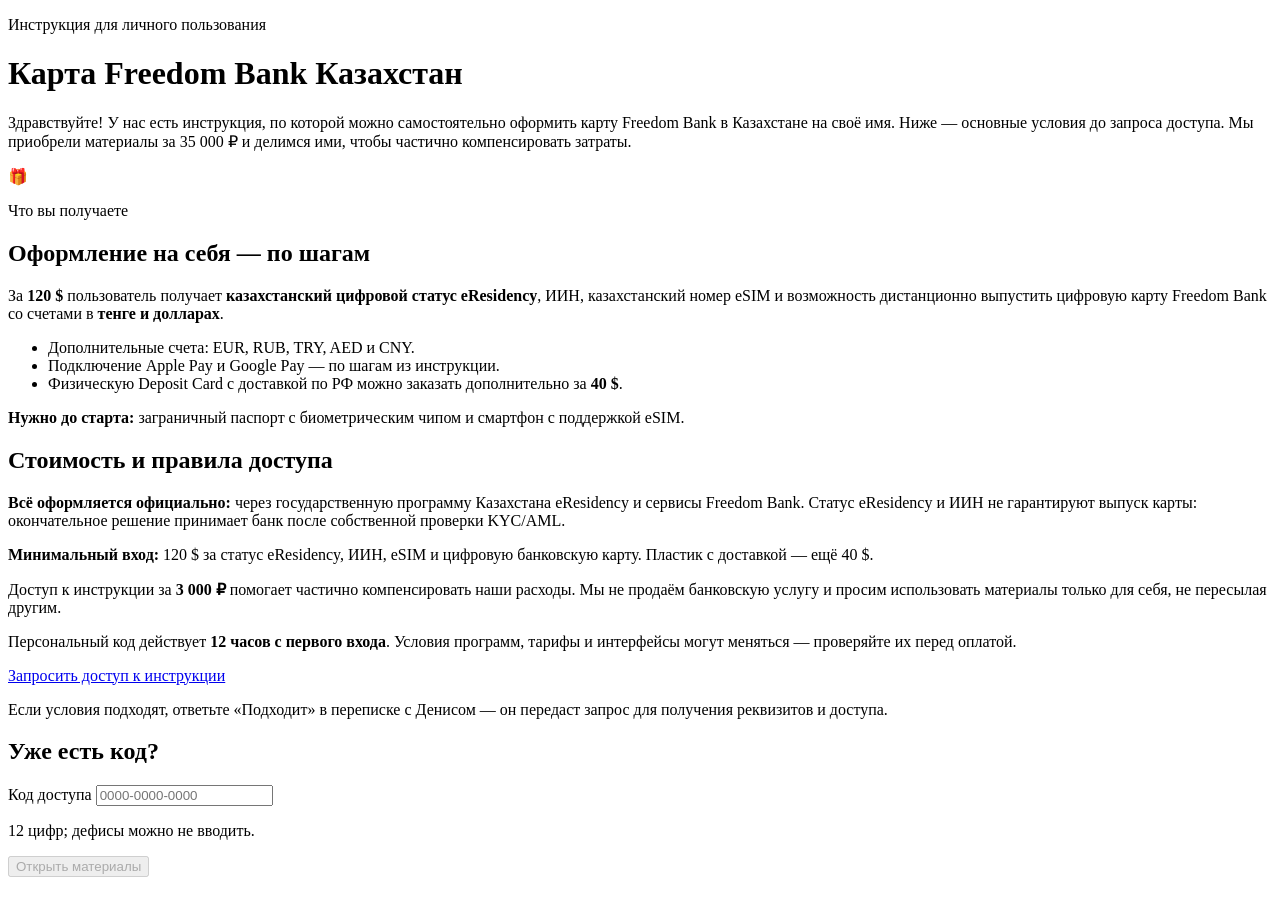
==== FF_Card/login.html @ 63d4c760 "feat: clarify official card prerequisites Co-Authored-By: Codex <noreply@openai.com>" ====
<!doctype html>
<html lang="ru">
<head>
  <meta charset="utf-8">
  <meta name="viewport" content="width=device-width,initial-scale=1">
  <title>Карта банка Казахстана · инструкция</title>
  <link rel="stylesheet" href="/assets/app.css">
</head>
<body class="access-page">
  <main class="access-shell">
    <p class="eyebrow">Инструкция для личного пользования</p>
    <h1>Карта Freedom Bank Казахстан</h1>
    <p class="lead">Здравствуйте! У нас есть инструкция, по которой можно самостоятельно оформить карту Freedom Bank в Казахстане на своё имя. Ниже — основные условия до запроса доступа. Мы приобрели материалы за 35&nbsp;000&nbsp;₽ и делимся ими, чтобы частично компенсировать затраты.</p>

    <section class="offer" aria-labelledby="offer-title">
      <div class="offer-heading">
        <span class="offer-gift" aria-hidden="true">🎁</span>
        <div><p class="offer-kicker">Что вы получаете</p><h2 id="offer-title">Оформление на себя — по шагам</h2></div>
      </div>
      <p>За <strong>120&nbsp;$</strong> пользователь получает <strong>казахстанский цифровой статус eResidency</strong>, ИИН, казахстанский номер eSIM и возможность дистанционно выпустить цифровую карту Freedom Bank со счетами в <strong>тенге и долларах</strong>.</p>
      <ul class="offer-list">
        <li>Дополнительные счета: EUR, RUB, TRY, AED и CNY.</li>
        <li>Подключение Apple Pay и Google Pay — по шагам из инструкции.</li>
        <li>Физическую Deposit Card с доставкой по РФ можно заказать дополнительно за <strong>40&nbsp;$</strong>.</li>
      </ul>
      <div class="offer-note"><strong>Нужно до старта:</strong> заграничный паспорт с биометрическим чипом и смартфон с поддержкой eSIM.</div>
    </section>

    <section class="terms" aria-labelledby="terms-title">
      <h2 id="terms-title">Стоимость и правила доступа</h2>
      <p><strong>Всё оформляется официально:</strong> через государственную программу Казахстана eResidency и сервисы Freedom Bank. Статус eResidency и ИИН не гарантируют выпуск карты: окончательное решение принимает банк после собственной проверки KYC/AML.</p>
      <p><strong>Минимальный вход:</strong> 120&nbsp;$ за статус eResidency, ИИН, eSIM и цифровую банковскую карту. Пластик с доставкой — ещё 40&nbsp;$.</p>
      <p>Доступ к инструкции за <strong>3&nbsp;000&nbsp;₽</strong> помогает частично компенсировать наши расходы. Мы не продаём банковскую услугу и просим использовать материалы только для себя, не пересылая другим.</p>
      <p>Персональный код действует <strong>12 часов с первого входа</strong>. Условия программ, тарифы и интерфейсы могут меняться — проверяйте их перед оплатой.</p>
      <a class="button telegram" href="https://t.me/SmitAnin?text=%D0%9A%D0%90%D0%A0%D0%A2%D0%90" target="_blank" rel="noopener">Запросить доступ к инструкции</a>
      <p class="terms-next">Если условия подходят, ответьте «Подходит» в переписке с Денисом — он передаст запрос для получения реквизитов и доступа.</p>
    </section>

    <section class="access-card" aria-labelledby="pin-title">
      <h2 id="pin-title">Уже есть код?</h2>
      <form id="pin-form" novalidate>
        <label for="pin">Код доступа</label>
        <input id="pin" name="pin" inputmode="numeric" autocomplete="one-time-code" placeholder="0000-0000-0000" maxlength="14" aria-describedby="pin-help" required>
        <p id="pin-help" class="hint">12 цифр; дефисы можно не вводить.</p>
        <p class="form-message" id="pin-message" role="alert"></p>
        <a id="active-session-link" class="button primary" hidden></a>
        <button class="button primary" id="pin-submit" type="submit" disabled>Открыть материалы</button>
      </form>
    </section>
  </main>
  <script src="/assets/app.js" defer></script>
</body>
</html>
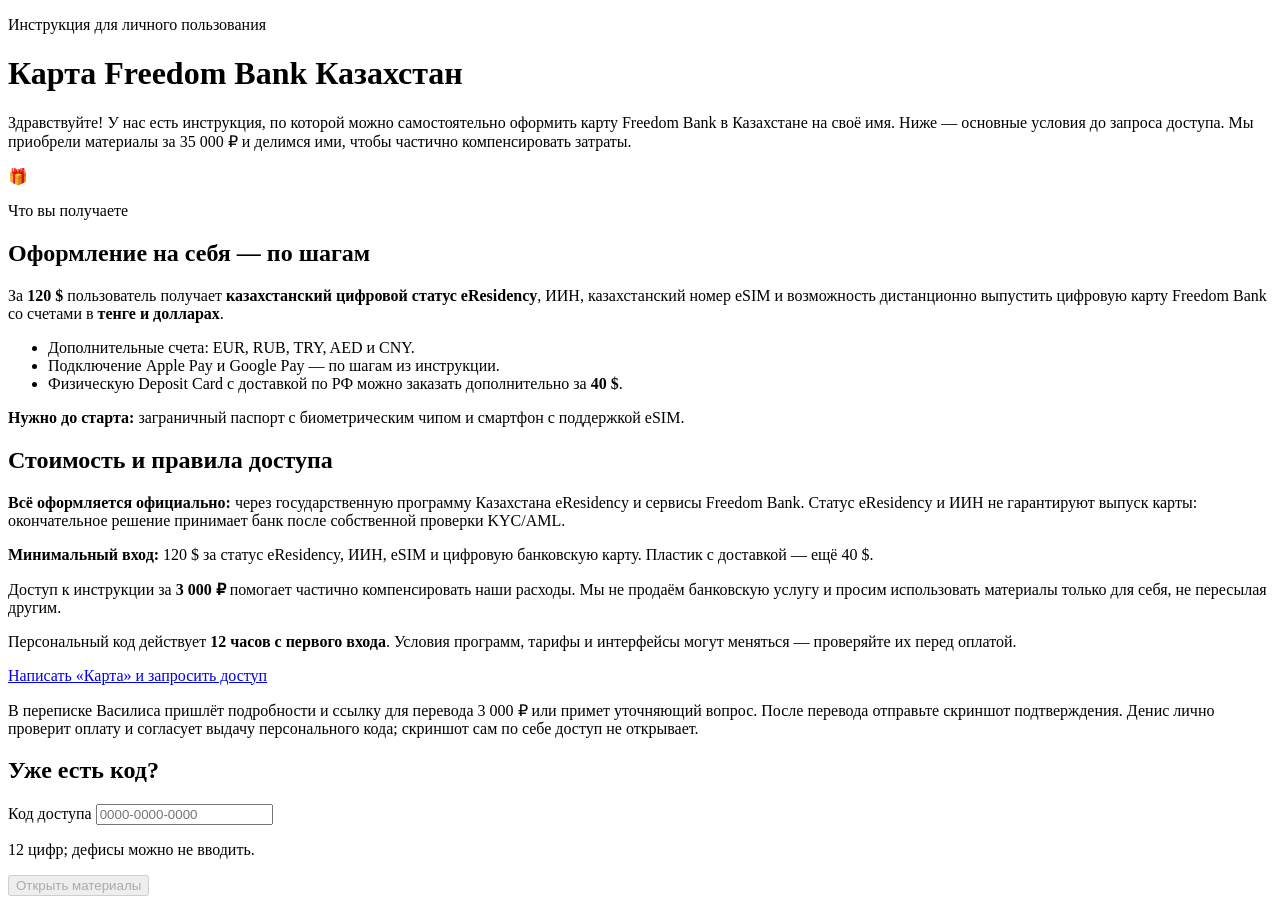
==== commit bcfb1c4f: "feat(ff-card): clarify owner-approved access flow Co-Authored-By: Codex <noreply@openai.com>" ====
--- a/FF_Card/login.html
+++ b/FF_Card/login.html
@@ -32,8 +32,8 @@
       <p><strong>Минимальный вход:</strong> 120&nbsp;$ за статус eResidency, ИИН, eSIM и цифровую банковскую карту. Пластик с доставкой — ещё 40&nbsp;$.</p>
       <p>Доступ к инструкции за <strong>3&nbsp;000&nbsp;₽</strong> помогает частично компенсировать наши расходы. Мы не продаём банковскую услугу и просим использовать материалы только для себя, не пересылая другим.</p>
       <p>Персональный код действует <strong>12 часов с первого входа</strong>. Условия программ, тарифы и интерфейсы могут меняться — проверяйте их перед оплатой.</p>
-      <a class="button telegram" href="https://t.me/SmitAnin?text=%D0%9A%D0%90%D0%A0%D0%A2%D0%90" target="_blank" rel="noopener">Запросить доступ к инструкции</a>
-      <p class="terms-next">Если условия подходят, ответьте «Подходит» в переписке с Денисом — он передаст запрос для получения реквизитов и доступа.</p>
+      <a class="button telegram" href="https://t.me/SmitAnin?text=%D0%9A%D0%90%D0%A0%D0%A2%D0%90" target="_blank" rel="noopener">Написать «Карта» и запросить доступ</a>
+      <p class="terms-next">В переписке Василиса пришлёт подробности и ссылку для перевода 3&nbsp;000&nbsp;₽ или примет уточняющий вопрос. После перевода отправьте скриншот подтверждения. Денис лично проверит оплату и согласует выдачу персонального кода; скриншот сам по себе доступ не открывает.</p>
     </section>
 
     <section class="access-card" aria-labelledby="pin-title">
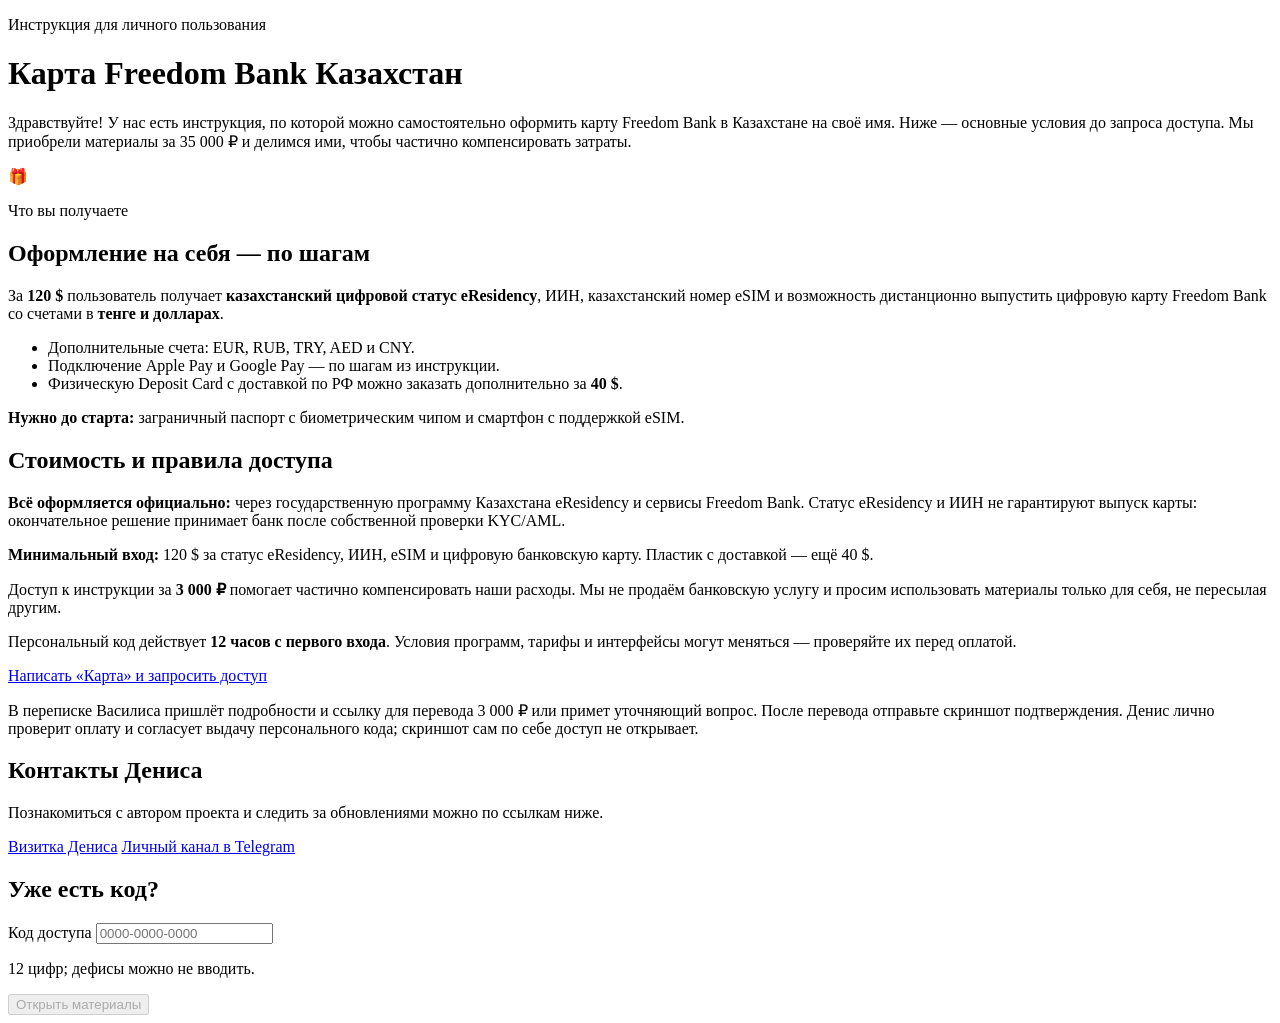
==== commit e3c9a8a7: "feat(ff-card): add Denis contact links Co-Authored-By: Codex <noreply@openai.com>" ====
--- a/FF_Card/login.html
+++ b/FF_Card/login.html
@@ -36,6 +36,15 @@
       <p class="terms-next">В переписке Василиса пришлёт подробности и ссылку для перевода 3&nbsp;000&nbsp;₽ или примет уточняющий вопрос. После перевода отправьте скриншот подтверждения. Денис лично проверит оплату и согласует выдачу персонального кода; скриншот сам по себе доступ не открывает.</p>
     </section>
 
+    <section class="contacts" aria-labelledby="contacts-title">
+      <h2 id="contacts-title">Контакты Дениса</h2>
+      <p>Познакомиться с автором проекта и следить за обновлениями можно по ссылкам ниже.</p>
+      <div class="contact-links">
+        <a class="button secondary" href="https://smit1980.github.io/vizitkaSD/" target="_blank" rel="noopener noreferrer">Визитка Дениса</a>
+        <a class="button secondary" href="https://t.me/NeuroFutures" target="_blank" rel="noopener noreferrer">Личный канал в Telegram</a>
+      </div>
+    </section>
+
     <section class="access-card" aria-labelledby="pin-title">
       <h2 id="pin-title">Уже есть код?</h2>
       <form id="pin-form" novalidate>
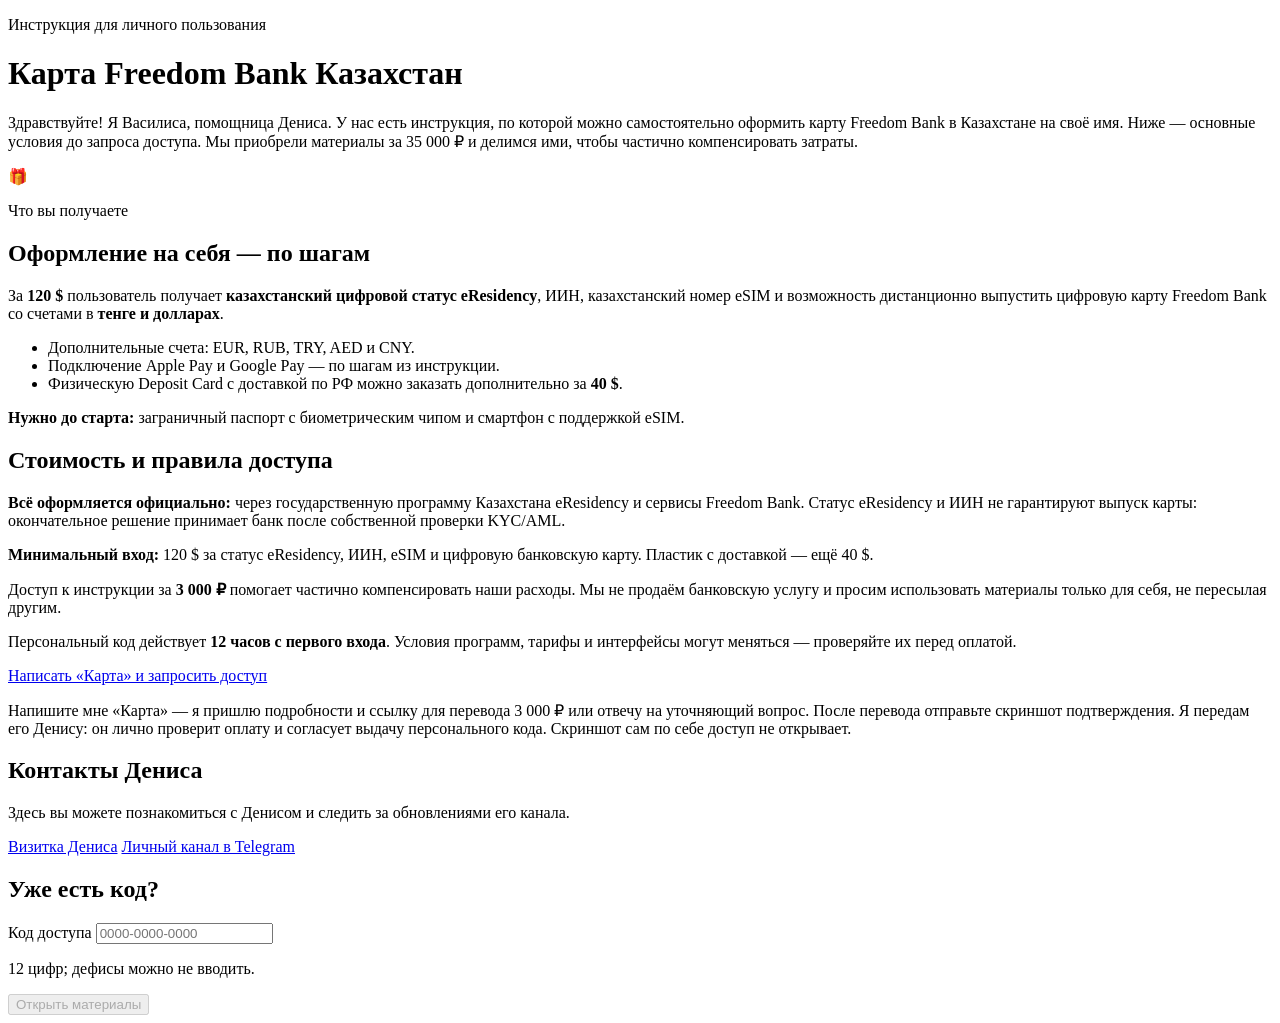
==== commit 2e3523da: "fix(ff-card): speak from Vasilisa on landing page Co-Authored-By: Codex <noreply@openai.com>" ====
--- a/FF_Card/login.html
+++ b/FF_Card/login.html
@@ -10,7 +10,7 @@
   <main class="access-shell">
     <p class="eyebrow">Инструкция для личного пользования</p>
     <h1>Карта Freedom Bank Казахстан</h1>
-    <p class="lead">Здравствуйте! У нас есть инструкция, по которой можно самостоятельно оформить карту Freedom Bank в Казахстане на своё имя. Ниже — основные условия до запроса доступа. Мы приобрели материалы за 35&nbsp;000&nbsp;₽ и делимся ими, чтобы частично компенсировать затраты.</p>
+    <p class="lead">Здравствуйте! Я Василиса, помощница Дениса. У нас есть инструкция, по которой можно самостоятельно оформить карту Freedom Bank в Казахстане на своё имя. Ниже — основные условия до запроса доступа. Мы приобрели материалы за 35&nbsp;000&nbsp;₽ и делимся ими, чтобы частично компенсировать затраты.</p>
 
     <section class="offer" aria-labelledby="offer-title">
       <div class="offer-heading">
@@ -33,12 +33,12 @@
       <p>Доступ к инструкции за <strong>3&nbsp;000&nbsp;₽</strong> помогает частично компенсировать наши расходы. Мы не продаём банковскую услугу и просим использовать материалы только для себя, не пересылая другим.</p>
       <p>Персональный код действует <strong>12 часов с первого входа</strong>. Условия программ, тарифы и интерфейсы могут меняться — проверяйте их перед оплатой.</p>
       <a class="button telegram" href="https://t.me/SmitAnin?text=%D0%9A%D0%90%D0%A0%D0%A2%D0%90" target="_blank" rel="noopener">Написать «Карта» и запросить доступ</a>
-      <p class="terms-next">В переписке Василиса пришлёт подробности и ссылку для перевода 3&nbsp;000&nbsp;₽ или примет уточняющий вопрос. После перевода отправьте скриншот подтверждения. Денис лично проверит оплату и согласует выдачу персонального кода; скриншот сам по себе доступ не открывает.</p>
+      <p class="terms-next">Напишите мне «Карта» — я пришлю подробности и ссылку для перевода 3&nbsp;000&nbsp;₽ или отвечу на уточняющий вопрос. После перевода отправьте скриншот подтверждения. Я передам его Денису: он лично проверит оплату и согласует выдачу персонального кода. Скриншот сам по себе доступ не открывает.</p>
     </section>
 
     <section class="contacts" aria-labelledby="contacts-title">
       <h2 id="contacts-title">Контакты Дениса</h2>
-      <p>Познакомиться с автором проекта и следить за обновлениями можно по ссылкам ниже.</p>
+      <p>Здесь вы можете познакомиться с Денисом и следить за обновлениями его канала.</p>
       <div class="contact-links">
         <a class="button secondary" href="https://smit1980.github.io/vizitkaSD/" target="_blank" rel="noopener noreferrer">Визитка Дениса</a>
         <a class="button secondary" href="https://t.me/NeuroFutures" target="_blank" rel="noopener noreferrer">Личный канал в Telegram</a>
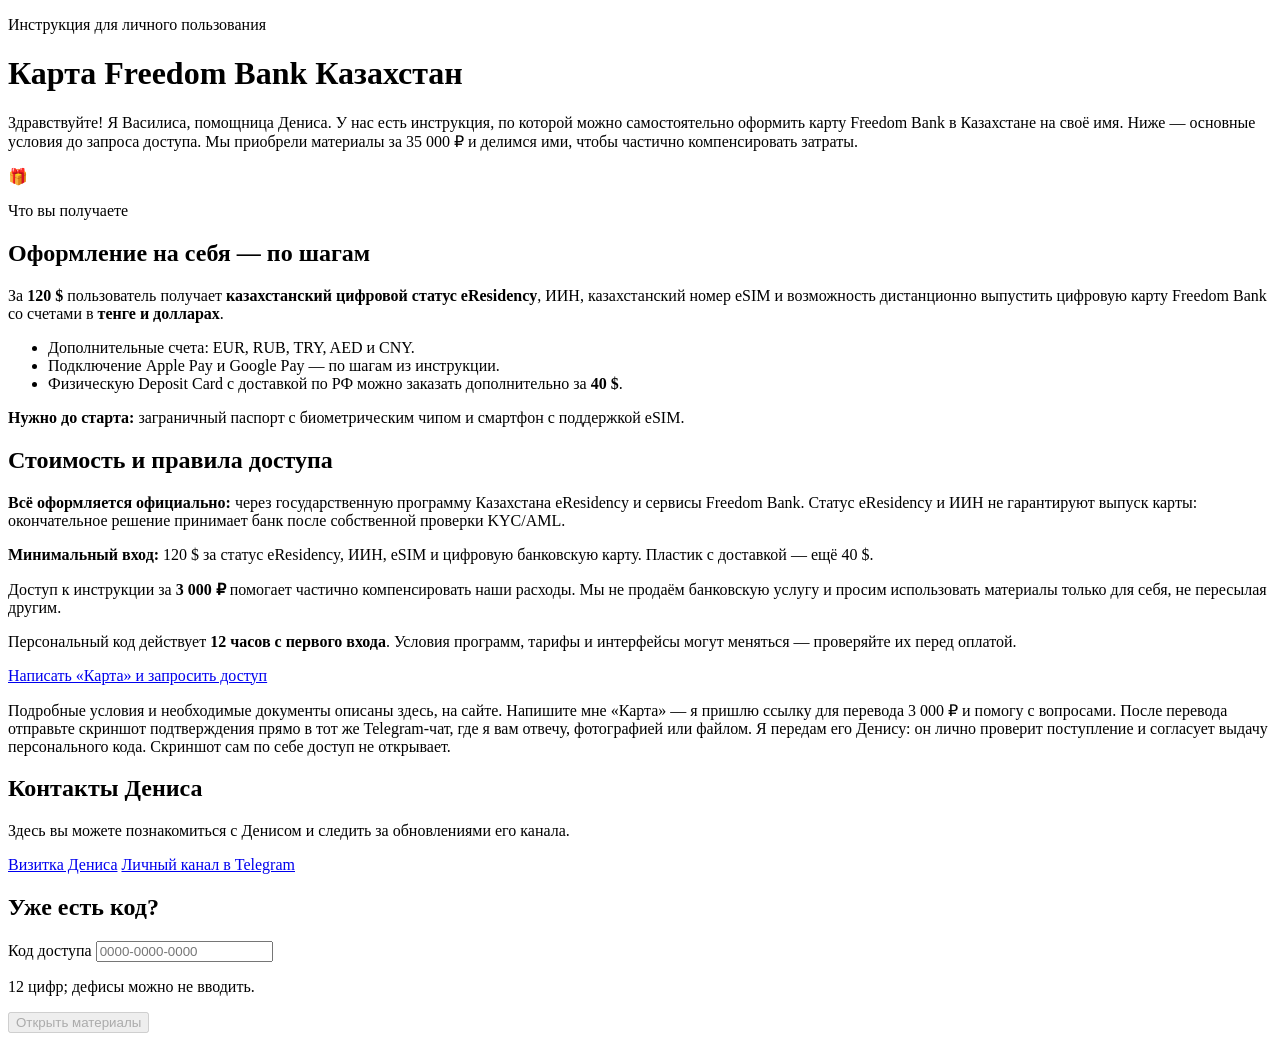
==== commit aa134368: "fix(ff-card): clarify payment proof destination Co-Authored-By: Codex <noreply@openai.com>" ====
--- a/FF_Card/login.html
+++ b/FF_Card/login.html
@@ -33,7 +33,7 @@
       <p>Доступ к инструкции за <strong>3&nbsp;000&nbsp;₽</strong> помогает частично компенсировать наши расходы. Мы не продаём банковскую услугу и просим использовать материалы только для себя, не пересылая другим.</p>
       <p>Персональный код действует <strong>12 часов с первого входа</strong>. Условия программ, тарифы и интерфейсы могут меняться — проверяйте их перед оплатой.</p>
       <a class="button telegram" href="https://t.me/SmitAnin?text=%D0%9A%D0%90%D0%A0%D0%A2%D0%90" target="_blank" rel="noopener">Написать «Карта» и запросить доступ</a>
-      <p class="terms-next">Напишите мне «Карта» — я пришлю подробности и ссылку для перевода 3&nbsp;000&nbsp;₽ или отвечу на уточняющий вопрос. После перевода отправьте скриншот подтверждения. Я передам его Денису: он лично проверит оплату и согласует выдачу персонального кода. Скриншот сам по себе доступ не открывает.</p>
+      <p class="terms-next">Подробные условия и необходимые документы описаны здесь, на сайте. Напишите мне «Карта» — я пришлю ссылку для перевода 3&nbsp;000&nbsp;₽ и помогу с вопросами. После перевода отправьте скриншот подтверждения прямо в тот же Telegram-чат, где я вам отвечу, фотографией или файлом. Я передам его Денису: он лично проверит поступление и согласует выдачу персонального кода. Скриншот сам по себе доступ не открывает.</p>
     </section>
 
     <section class="contacts" aria-labelledby="contacts-title">
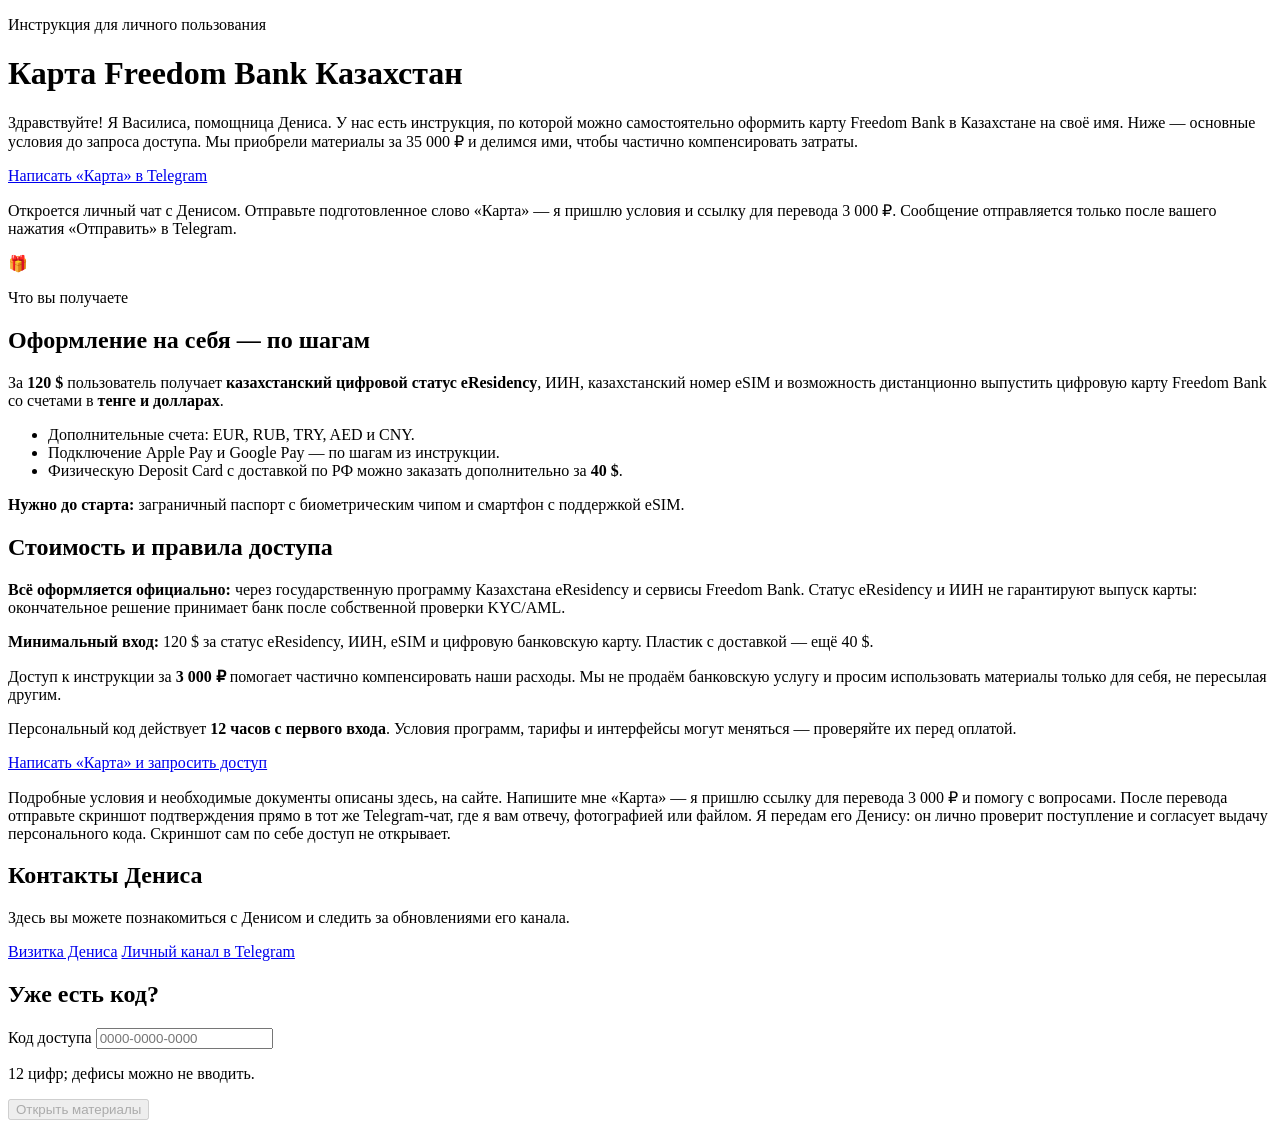
==== commit 409ae75a: "feat(ff-card): surface Telegram card funnel Co-Authored-By: Codex <noreply@openai.com>" ====
--- a/FF_Card/login.html
+++ b/FF_Card/login.html
@@ -11,6 +11,8 @@
     <p class="eyebrow">Инструкция для личного пользования</p>
     <h1>Карта Freedom Bank Казахстан</h1>
     <p class="lead">Здравствуйте! Я Василиса, помощница Дениса. У нас есть инструкция, по которой можно самостоятельно оформить карту Freedom Bank в Казахстане на своё имя. Ниже — основные условия до запроса доступа. Мы приобрели материалы за 35&nbsp;000&nbsp;₽ и делимся ими, чтобы частично компенсировать затраты.</p>
+    <a class="button primary funnel-cta" href="https://t.me/SmitAnin?text=%D0%9A%D0%B0%D1%80%D1%82%D0%B0" target="_blank" rel="noopener noreferrer">Написать «Карта» в Telegram</a>
+    <p class="funnel-note">Откроется личный чат с Денисом. Отправьте подготовленное слово «Карта» — я пришлю условия и ссылку для перевода 3&nbsp;000&nbsp;₽. Сообщение отправляется только после вашего нажатия «Отправить» в Telegram.</p>
 
     <section class="offer" aria-labelledby="offer-title">
       <div class="offer-heading">
@@ -32,7 +34,7 @@
       <p><strong>Минимальный вход:</strong> 120&nbsp;$ за статус eResidency, ИИН, eSIM и цифровую банковскую карту. Пластик с доставкой — ещё 40&nbsp;$.</p>
       <p>Доступ к инструкции за <strong>3&nbsp;000&nbsp;₽</strong> помогает частично компенсировать наши расходы. Мы не продаём банковскую услугу и просим использовать материалы только для себя, не пересылая другим.</p>
       <p>Персональный код действует <strong>12 часов с первого входа</strong>. Условия программ, тарифы и интерфейсы могут меняться — проверяйте их перед оплатой.</p>
-      <a class="button telegram" href="https://t.me/SmitAnin?text=%D0%9A%D0%90%D0%A0%D0%A2%D0%90" target="_blank" rel="noopener">Написать «Карта» и запросить доступ</a>
+      <a class="button telegram" href="https://t.me/SmitAnin?text=%D0%9A%D0%B0%D1%80%D1%82%D0%B0" target="_blank" rel="noopener noreferrer">Написать «Карта» и запросить доступ</a>
       <p class="terms-next">Подробные условия и необходимые документы описаны здесь, на сайте. Напишите мне «Карта» — я пришлю ссылку для перевода 3&nbsp;000&nbsp;₽ и помогу с вопросами. После перевода отправьте скриншот подтверждения прямо в тот же Telegram-чат, где я вам отвечу, фотографией или файлом. Я передам его Денису: он лично проверит поступление и согласует выдачу персонального кода. Скриншот сам по себе доступ не открывает.</p>
     </section>
 
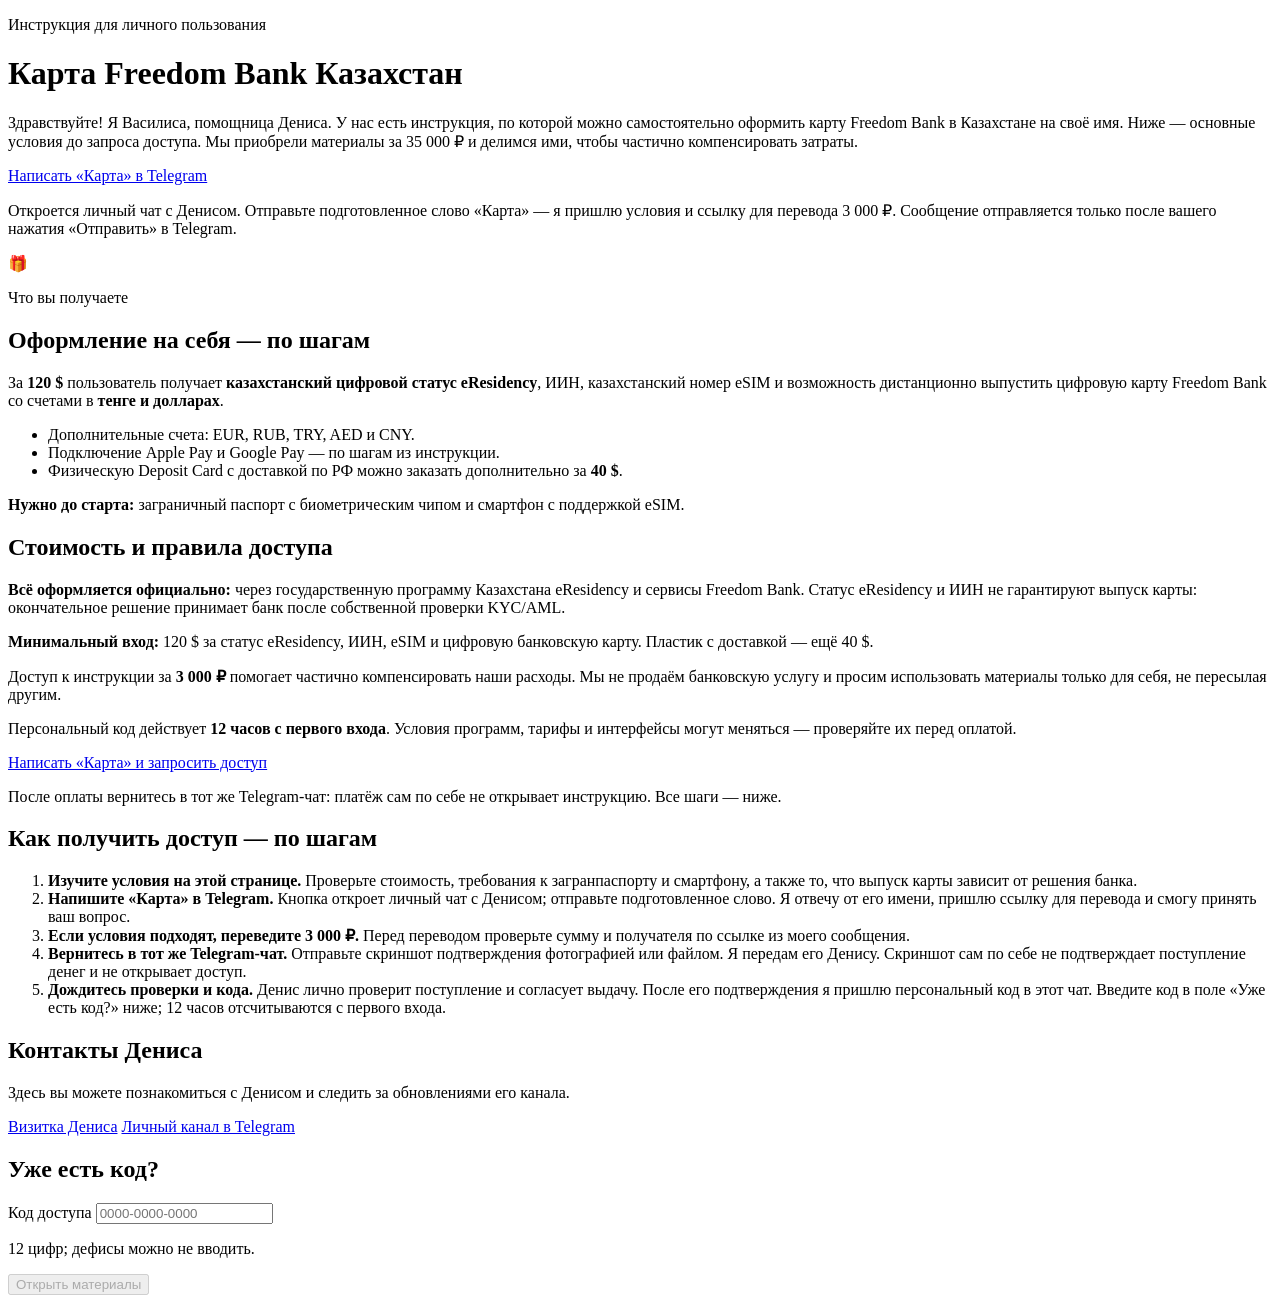
==== commit 2a069861: "docs(ff-card): explain access steps clearly Co-Authored-By: Codex <noreply@openai.com>" ====
--- a/FF_Card/login.html
+++ b/FF_Card/login.html
@@ -35,7 +35,18 @@
       <p>Доступ к инструкции за <strong>3&nbsp;000&nbsp;₽</strong> помогает частично компенсировать наши расходы. Мы не продаём банковскую услугу и просим использовать материалы только для себя, не пересылая другим.</p>
       <p>Персональный код действует <strong>12 часов с первого входа</strong>. Условия программ, тарифы и интерфейсы могут меняться — проверяйте их перед оплатой.</p>
       <a class="button telegram" href="https://t.me/SmitAnin?text=%D0%9A%D0%B0%D1%80%D1%82%D0%B0" target="_blank" rel="noopener noreferrer">Написать «Карта» и запросить доступ</a>
-      <p class="terms-next">Подробные условия и необходимые документы описаны здесь, на сайте. Напишите мне «Карта» — я пришлю ссылку для перевода 3&nbsp;000&nbsp;₽ и помогу с вопросами. После перевода отправьте скриншот подтверждения прямо в тот же Telegram-чат, где я вам отвечу, фотографией или файлом. Я передам его Денису: он лично проверит поступление и согласует выдачу персонального кода. Скриншот сам по себе доступ не открывает.</p>
+      <p class="terms-next">После оплаты вернитесь в тот же Telegram-чат: платёж сам по себе не открывает инструкцию. Все шаги — ниже.</p>
+    </section>
+
+    <section class="steps" aria-labelledby="steps-title">
+      <h2 id="steps-title">Как получить доступ — по шагам</h2>
+      <ol>
+        <li><strong>Изучите условия на этой странице.</strong> Проверьте стоимость, требования к загранпаспорту и смартфону, а также то, что выпуск карты зависит от решения банка.</li>
+        <li><strong>Напишите «Карта» в Telegram.</strong> Кнопка откроет личный чат с Денисом; отправьте подготовленное слово. Я отвечу от его имени, пришлю ссылку для перевода и смогу принять ваш вопрос.</li>
+        <li><strong>Если условия подходят, переведите 3&nbsp;000&nbsp;₽.</strong> Перед переводом проверьте сумму и получателя по ссылке из моего сообщения.</li>
+        <li><strong>Вернитесь в тот же Telegram-чат.</strong> Отправьте скриншот подтверждения фотографией или файлом. Я передам его Денису. Скриншот сам по себе не подтверждает поступление денег и не открывает доступ.</li>
+        <li><strong>Дождитесь проверки и кода.</strong> Денис лично проверит поступление и согласует выдачу. После его подтверждения я пришлю персональный код в этот чат. Введите код в поле «Уже есть код?» ниже; 12 часов отсчитываются с первого входа.</li>
+      </ol>
     </section>
 
     <section class="contacts" aria-labelledby="contacts-title">
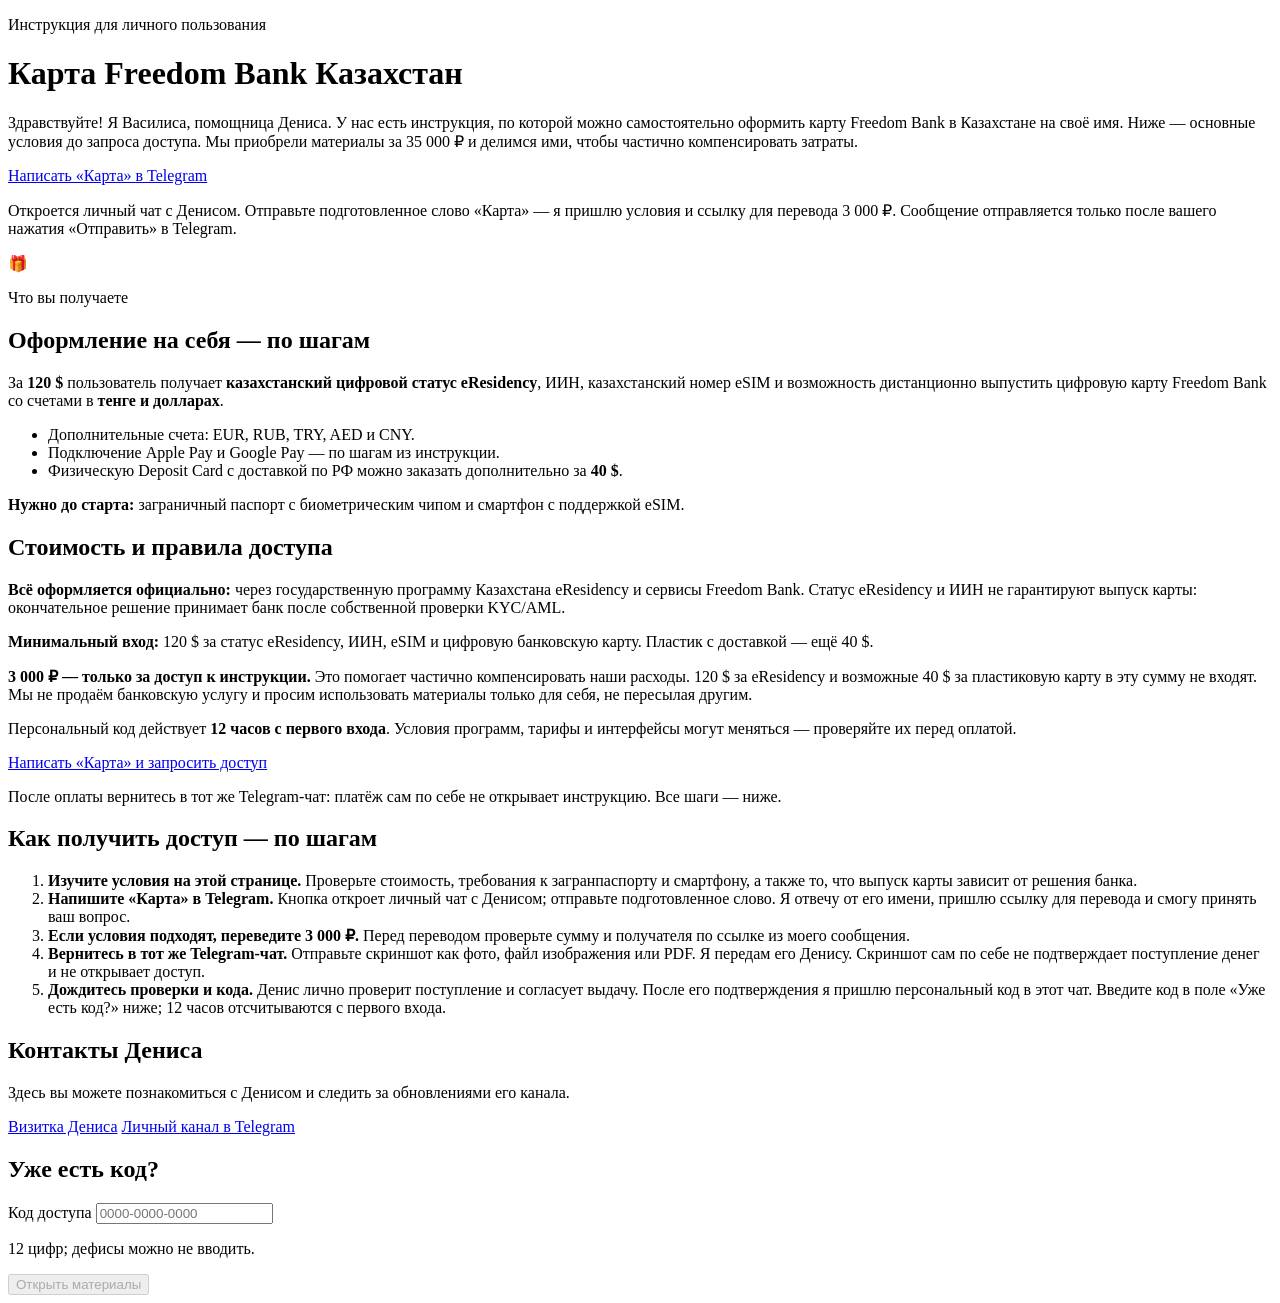
==== commit d4bc5c28: "docs(ff-card): distinguish guide fee from bank costs Co-Authored-By: Codex <noreply@openai.com>" ====
--- a/FF_Card/login.html
+++ b/FF_Card/login.html
@@ -32,7 +32,7 @@
       <h2 id="terms-title">Стоимость и правила доступа</h2>
       <p><strong>Всё оформляется официально:</strong> через государственную программу Казахстана eResidency и сервисы Freedom Bank. Статус eResidency и ИИН не гарантируют выпуск карты: окончательное решение принимает банк после собственной проверки KYC/AML.</p>
       <p><strong>Минимальный вход:</strong> 120&nbsp;$ за статус eResidency, ИИН, eSIM и цифровую банковскую карту. Пластик с доставкой — ещё 40&nbsp;$.</p>
-      <p>Доступ к инструкции за <strong>3&nbsp;000&nbsp;₽</strong> помогает частично компенсировать наши расходы. Мы не продаём банковскую услугу и просим использовать материалы только для себя, не пересылая другим.</p>
+      <p><strong>3&nbsp;000&nbsp;₽ — только за доступ к инструкции.</strong> Это помогает частично компенсировать наши расходы. 120&nbsp;$ за eResidency и возможные 40&nbsp;$ за пластиковую карту в эту сумму не входят. Мы не продаём банковскую услугу и просим использовать материалы только для себя, не пересылая другим.</p>
       <p>Персональный код действует <strong>12 часов с первого входа</strong>. Условия программ, тарифы и интерфейсы могут меняться — проверяйте их перед оплатой.</p>
       <a class="button telegram" href="https://t.me/SmitAnin?text=%D0%9A%D0%B0%D1%80%D1%82%D0%B0" target="_blank" rel="noopener noreferrer">Написать «Карта» и запросить доступ</a>
       <p class="terms-next">После оплаты вернитесь в тот же Telegram-чат: платёж сам по себе не открывает инструкцию. Все шаги — ниже.</p>
@@ -44,7 +44,7 @@
         <li><strong>Изучите условия на этой странице.</strong> Проверьте стоимость, требования к загранпаспорту и смартфону, а также то, что выпуск карты зависит от решения банка.</li>
         <li><strong>Напишите «Карта» в Telegram.</strong> Кнопка откроет личный чат с Денисом; отправьте подготовленное слово. Я отвечу от его имени, пришлю ссылку для перевода и смогу принять ваш вопрос.</li>
         <li><strong>Если условия подходят, переведите 3&nbsp;000&nbsp;₽.</strong> Перед переводом проверьте сумму и получателя по ссылке из моего сообщения.</li>
-        <li><strong>Вернитесь в тот же Telegram-чат.</strong> Отправьте скриншот подтверждения фотографией или файлом. Я передам его Денису. Скриншот сам по себе не подтверждает поступление денег и не открывает доступ.</li>
+        <li><strong>Вернитесь в тот же Telegram-чат.</strong> Отправьте скриншот как фото, файл изображения или PDF. Я передам его Денису. Скриншот сам по себе не подтверждает поступление денег и не открывает доступ.</li>
         <li><strong>Дождитесь проверки и кода.</strong> Денис лично проверит поступление и согласует выдачу. После его подтверждения я пришлю персональный код в этот чат. Введите код в поле «Уже есть код?» ниже; 12 часов отсчитываются с первого входа.</li>
       </ol>
     </section>
